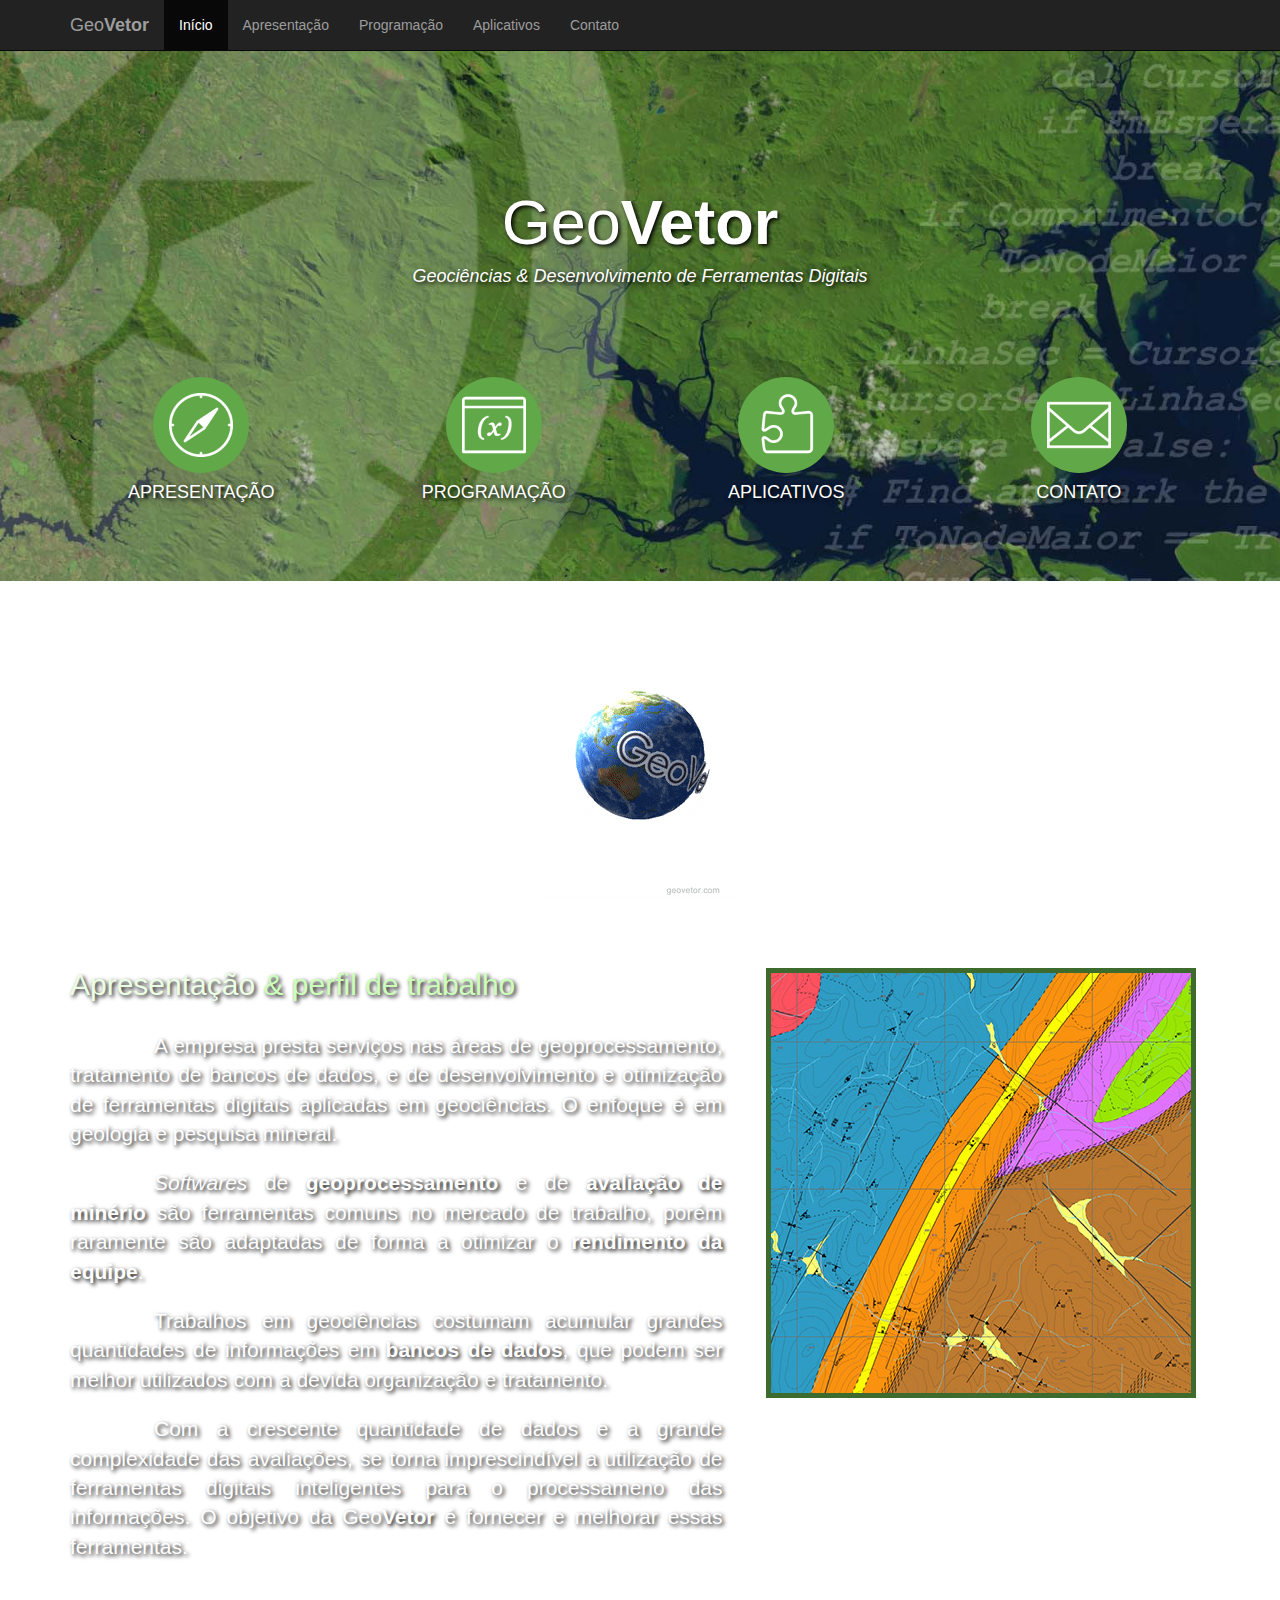
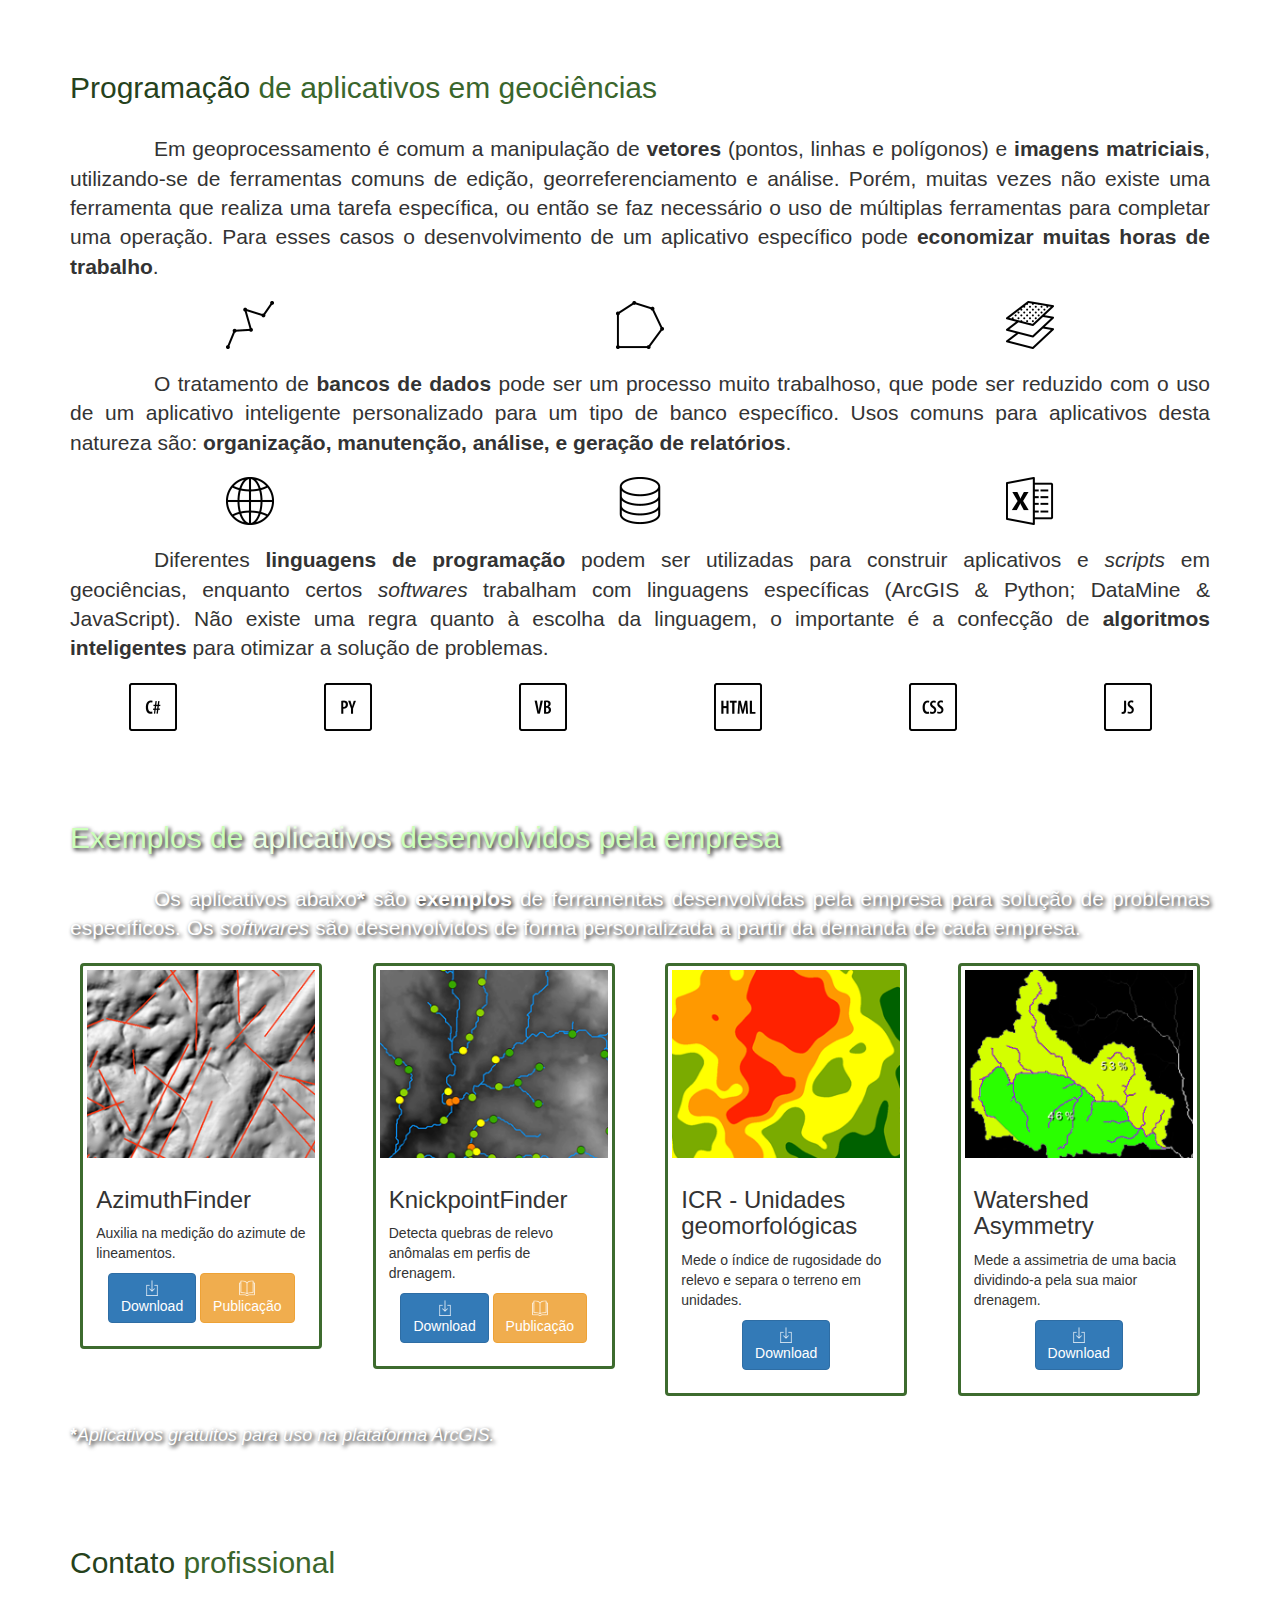
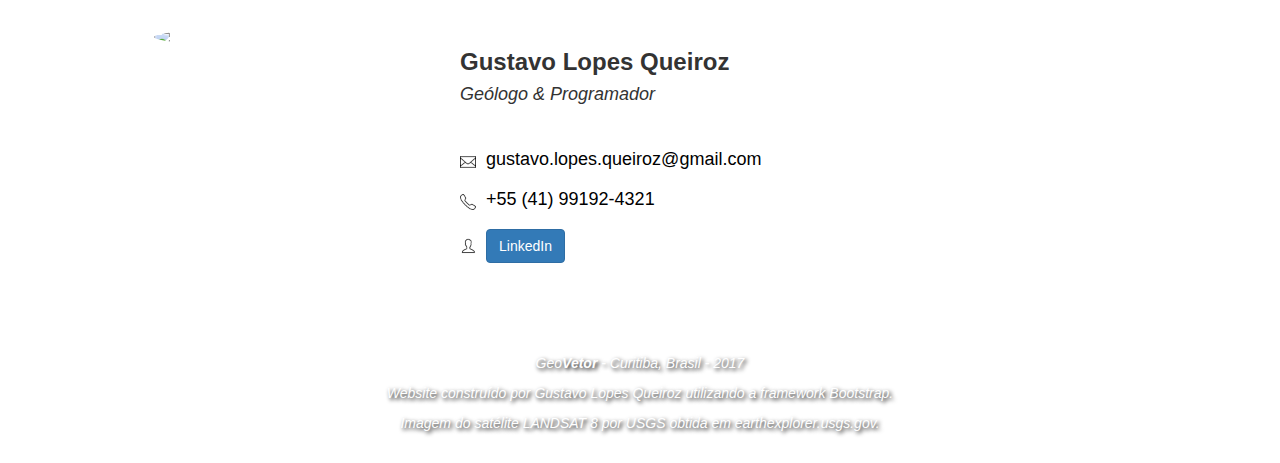
==== index.html @ a627d60a "Geovetor site files" ====
<!DOCTYPE html>
<html lang="en">
  <head>
    <meta charset="utf-8">
    <meta http-equiv="X-UA-Compatible" content="IE=edge">
    <meta name="viewport" content="width=device-width, initial-scale=1">
    <!-- The above 3 meta tags *must* come first in the head; any other head content must come *after* these tags -->
    <title>GeoVetor - Geociências & Desenvolvimento de Ferramentas Digitais</title>
    <link rel="icon" href="images/IconGlobeLittle.png">
    
    <!-- Bootstrap -->
    <link href="css/bootstrap.min.css" rel="stylesheet">
    
    <!-- My Stylesheet -->
    <link rel="stylesheet" href="styles.css">
    
    <!-- HTML5 shim and Respond.js for IE8 support of HTML5 elements and media queries -->
    <!-- WARNING: Respond.js doesn't work if you view the page via file:// -->
    <!--[if lt IE 9]>
      <script src="https://oss.maxcdn.com/html5shiv/3.7.2/html5shiv.min.js"></script>
      <script src="https://oss.maxcdn.com/respond/1.4.2/respond.min.js"></script>
    <![endif]-->
    
  </head>
  <body>
  
    <div class="navbar-wrapper">
      <div class="container">

        <nav class="navbar navbar-inverse navbar-fixed-top">
          <div class="container">
            <div class="navbar-header">
              <button type="button" class="navbar-toggle collapsed" data-toggle="collapse" data-target="#navbar" aria-expanded="false" aria-controls="navbar">
                <span class="sr-only">Toggle navigation</span>
                <span class="icon-bar"></span>
                <span class="icon-bar"></span>
                <span class="icon-bar"></span>
              </button>
              <a class="navbar-brand" href="#">Geo<b>Vetor</b></a>
            </div>
            <div id="navbar" class="navbar-collapse collapse">
              <ul class="nav navbar-nav">
                <li class="active"><a href="#">Início</a></li>
                <li><a href="#intro">Apresentação</a></li>
                <li><a href="#code">Programação</a></li>
                <li><a href="#apps">Aplicativos</a></li>
                <li><a href="#contact">Contato</a></li>
              </ul>
            </div>
          </div>
        </nav>

      </div>
    </div>
    
    <div class="jumbotron fixed-bkg">
    <div class="container">
      <br/><br/><br/><br/><br/><br/>
      <h1 class="text-center" style="color:white;text-shadow:2px 2px 4px #000000;">Geo<b>Vetor</b></h1>
      <h4 class="text-center white-shadow"><i>Geociências & Desenvolvimento de Ferramentas Digitais</i></h2>
      <br/><br/><br/><br/>
      
      <div class="row">
          <div class="col-sm-3 col-xs-6"><a style="text-decoration: none;" href="#intro"><button type="button" class="btn green-light circleButton"><img src="images/IconCompass.png"/></button><h4 class="labelButton">Apresentação</h4></a><br></div>
          <div class="col-sm-3 col-xs-6"><a style="text-decoration: none;" href="#code"><button type="button" class="btn green-light circleButton"><img src="images/IconVariable.png"/></button><h4 class="labelButton">Programação</h4></a><br></div>
          <div class="col-sm-3 col-xs-6"><a style="text-decoration: none;" href="#apps"><button type="button" class="btn green-light circleButton"><img src="images/IconApp.png"/></button><h4 class="labelButton">Aplicativos</h4></a><br></div>
          <div class="col-sm-3 col-xs-6"><a style="text-decoration: none;" href="#contact"><button type="button" class="btn green-light circleButton"><img src="images/IconLetter.png"/></button><h4 class="labelButton">Contato</h4></a><br></div>
      </div>

    </div>
    </div>
        
    <img class="img-responsive center-block" src="images/earthOnion.gif">
    
    <p id="intro"/> <br> <br>
    <div class="green fixed-bkg">
    <div class ="container">
            <div class="row">
                
                <div class="col-md-7">
                  <div class="centerText">
                      <h2 class= "green-highlight">Apresentação<span class="green-muted"> & perfil de trabalho</span></h2>
                      <br/>
                      <p class="lead white-shadow text-justify">A empresa presta serviços nas áreas de geoprocessamento, tratamento de bancos de dados, e de desenvolvimento e otimização de ferramentas digitais aplicadas em geociências. O enfoque é em geologia e pesquisa mineral.</p>
                      <p class="lead white-shadow text-justify"><i>Softwares</i> de <b>geoprocessamento</b> e de <b>avaliação de minério</b> são ferramentas comuns no mercado de trabalho, porém raramente são adaptadas de forma a otimizar o <b>rendimento da equipe</b>.</p>
                      <p class="lead white-shadow text-justify">Trabalhos em geociências costumam acumular grandes quantidades de informações em <b>bancos de dados</b>, que podem ser melhor utilizados com a devida organização e tratamento.</p>
                      <p class="lead white-shadow text-justify">Com a crescente quantidade de dados e a grande complexidade das avaliações, se torna imprescindível a utilização de ferramentas digitais inteligentes para o processameno das informações. O objetivo da Geo<b>Vetor</b> é fornecer e melhorar essas ferramentas.</p>
                  </div>
                </div>
                
                <div class="col-md-5">
                  <br>
                  <img class="img-responsive center-block green-img" src="images/feat1.jpg">
                </div>
            
            </div>
        <br>
    </div>
    </div>
    
    <p id="code"/> <br> <br>
    
    <div class="container">
      <div class="centerText">
      <h2 class= "black-highlight">Programação<span class="black-muted"> de aplicativos em geociências</span></h2>
      <br/>
      <p class="lead text-justify">Em geoprocessamento é comum a manipulação de <b>vetores</b> (pontos, linhas e polígonos) e <b>imagens matriciais</b>, utilizando-se de ferramentas comuns de edição, georreferenciamento e análise. Porém, muitas vezes não existe uma ferramenta que realiza uma tarefa específica, ou então se faz necessário o uso de múltiplas ferramentas para completar uma operação. Para esses casos o desenvolvimento de um aplicativo específico pode <b>economizar muitas horas de trabalho</b>.</p>
      
      <div class="row">
        <div class="col-xs-4"><img class="smallImg" src="images/IconLine.png"/></div>
        <div class="col-xs-4"><img class="smallImg" src="images/IconPoly.png"/></div>
        <div class="col-xs-4"><img class="smallImg" src="images/IconLayers.png"/></div>
      </div>
      <br>
      
      <p class="lead text-justify">O tratamento de <b>bancos de dados</b> pode ser um processo muito trabalhoso, que pode ser reduzido com o uso de um aplicativo inteligente personalizado para um tipo de banco específico. Usos comuns para aplicativos desta natureza são: <b>organização, manutenção, análise, e geração de relatórios</b>.</p>

      <div class="row">
        <div class="col-xs-4"><img class="smallImg" src="images/IconGlobe.png"/></div>
        <div class="col-xs-4"><img class="smallImg" src="images/IconDatabase.png"/></div>
        <div class="col-xs-4"><img class="smallImg" src="images/IconExcel.png"/></div>
      </div>
      <br>
      
      <p class="lead text-justify">Diferentes <b>linguagens de programação</b> podem ser utilizadas para construir aplicativos e <i>scripts</i> em geociências, enquanto certos <i>softwares</i> trabalham com linguagens específicas (ArcGIS & Python; DataMine & JavaScript). Não existe uma regra quanto à escolha da linguagem, o importante é a confecção de <b>algoritmos inteligentes</b> para otimizar a solução de problemas.</p>
      
      <div class="row">
        <div class="col-xs-2"><img class="smallImg" src="images/IconCs.png"/></div>
        <div class="col-xs-2"><img class="smallImg" src="images/IconPY.png"/></div>
        <div class="col-xs-2"><img class="smallImg" src="images/IconVB.png"/></div>
        <div class="col-xs-2"><img class="smallImg" src="images/IconHTML.png"/></div>
        <div class="col-xs-2"><img class="smallImg" src="images/IconCSS.png"/></div>
        <div class="col-xs-2"><img class="smallImg" src="images/IconJS.png"/></div>
      </div>
      <br/>
      
      </div>
    </div>

    <p id="apps"/> <br> <br>
    <div class="green fixed-bkg">
        <div class ="container">
            <div class="centerText">
            <h2 class="green-muted">Exemplos de <span class= "green-highlight">aplicativos</span> desenvolvidos pela empresa</h2>
            <br/>
            <p class="lead white-shadow text-justify">Os aplicativos abaixo<b>*</b> são <b>exemplos</b> de ferramentas desenvolvidas pela empresa para solução de problemas específicos. Os <i>softwares</i> são desenvolvidos de forma personalizada a partir da demanda de cada empresa.</p>
            </div>
            <div class="row">
              <div class="col-sm-6 col-md-3">
                <div class="thumbnail center-block">
                  <img src="images/appAz.png" alt="...">
                  <div class="caption">
                    <h3>AzimuthFinder</h3>
                    <p text-justify>Auxilia na medição do azimute de lineamentos.</p>
                    <p class="text-center"><a href="files/azimuth.rar" class="btn btn-primary" role="button"><img class="xs-image" src="images/IconDownload.png"/>Download</a> <a href="http://turmalina.igc.usp.br/scielo.php?script=sci_arttext&pid=S1519-874X2014000100005&lng=en&nrm=iso" class="btn btn-warning" role="button"><img class="xs-image" src="images/IconBook.png"/>Publicação</a></p>
                  </div>
                </div>
              </div>
              <div class="col-sm-6 col-md-3">
                <div class="thumbnail center-block">
                  <img src="images/appKnick.png" alt="...">
                  <div class="caption">
                    <h3>KnickpointFinder</h3>
                    <p text-justify>Detecta quebras de relevo anômalas em perfis de drenagem.</p>
                    <p class="text-center"><a href="files/knickpoints.rar" class="btn btn-primary" role="button"><img class="xs-image" src="images/IconDownload.png"/>Download</a> <a href="http://www.sciencedirect.com/science/article/pii/S0098300414002544" class="btn btn-warning" role="button"><img class="xs-image" src="images/IconBook.png"/>Publicação</a></p>
                  </div>
                </div>
              </div>
              <div class="col-sm-6 col-md-3">
                <div class="thumbnail center-block">
                  <img src="images/appICR.png" alt="...">
                  <div class="caption">
                    <h3>ICR - Unidades geomorfológicas</h3>
                    <p text-justify>Mede o índice de rugosidade do relevo e separa o terreno em unidades.</p>
                    <p class="text-center"><a href="files/ICR.rar" class="btn btn-primary" role="button"><img class="xs-image" src="images/IconDownload.png"/>Download</a></p>
                  </div>
                </div>
              </div>
              <div class="col-sm-6 col-md-3">
                <div class="thumbnail center-block">
                  <img src="images/appWater.png" alt="...">
                  <div class="caption">
                    <h3>Watershed Asymmetry</h3>
                    <p text-justify>Mede a assimetria de uma bacia dividindo-a pela sua maior drenagem.</p>
                    <p class="text-center"><a href="files/watershed.rar" class="btn btn-primary" role="button"><img class="xs-image" src="images/IconDownload.png"/>Download</a></p>
                  </div>
                </div>
              </div>
            </div>
            <h4 class="white-shadow"><b>*</b><i>Aplicativos gratuitos para uso na plataforma ArcGIS.</i></h4>
        <br>
        </div>
    </div>
    
    <p id="contact"/> <br> <br>

    <div class="container">

        <div class="centerText">
            <h2 class= "black-highlight">Contato<span class="black-muted"> profissional</span></h2>
            <br/>
            <p class="lead"></p>
                <div class="row">
                    <div class="col-md-4 col-sm-4"><img class="profilePic img-circle center-block" src="images/profilePic.jpg"/></div>
                    <div class="col-md-8 col-sm-8">
                        <h3><b>Gustavo Lopes Queiroz</b></h3>
                        <h4><i>Geólogo & Programador</i></h4>
                        <br>

                        <div class="media">
                          <div class="media-left media-middle">
                            <img class="media-object xs-image" src="images/IconMail.png">
                          </div>
                          <div class="media-body">
                            <a href="mailto:gustavo.lopes.queiroz@gmail.com" style="text-decoration: none;"><h4 class="media-heading" style="color:black;">gustavo.lopes.queiroz@gmail.com</h4></a>
                          </div>
                        </div>

                        <div class="media">
                          <div class="media-left media-middle">
                            <img class="media-object xs-image" src="images/IconPhone.png">
                          </div>
                          <div class="media-body">
                            <a href="tel:+554191924321" style="text-decoration: none;"><h4 class="media-heading" style="color:black;">+55 (41) 99192-4321</h4></a>
                          </div>
                        </div>

                        <div class="media">
                          <div class="media-left media-middle">
                            <img class="media-object xs-image" src="images/IconProfile.png">
                          </div>
                          <div class="media-body">
                            <a class="btn btn-primary" role="button" href="https://www.linkedin.com/in/gustavo-lopes-queiroz-77b44884?trk=hp-identity-name">LinkedIn</a>
                          </div>
                        </div>
						<br>

                    </div>

                </div>
        </div>

    </div>

    <p id="footer"/> <br> <br>
    <div class="green fixed-bkg">
        <div class ="container">
            <br>
            <footer>
            <i class="text-muted">
            <p class="white-shadow" style="text-align:center">Geo<b>Vetor</b> - Curitiba, Brasil - 2017</p>
            <p class="white-shadow" style="text-align:center">Website construído por Gustavo Lopes Queiroz utilizando a framework <a style="text-decoration: none;" href="http://getbootstrap.com/"><span style="color:white">Bootstrap</span></a>.</p>
            <p class="white-shadow" style="text-align:center">Imagem do satélite LANDSAT 8 por USGS obtida em <a style="text-decoration: none;" href="http://earthexplorer.usgs.gov/"><span style="color:white">earthexplorer.usgs.gov</span></a>.</p>
            </i>
            </footer>
            <br>
        </div>
    </div>
    
    <!-- jQuery (necessary for Bootstrap's JavaScript plugins) -->
    <script src="https://ajax.googleapis.com/ajax/libs/jquery/1.11.3/jquery.min.js"></script>
    <!-- Include all compiled plugins (below), or include individual files as needed -->
    <script src="js/bootstrap.min.js"></script>
    
    <script>
        function sendingMsg()
        {
            document.getElementById("mailMessage").className = "alert alert-info";
            document.getElementById("mailMessage").innerHTML = "Enviando mensagem...";
        }
    </script>
    
    </body>

  </body>
</html>
---- styles.css ----
/*body { overflow-x: hidden;}*/
/* { border: 1px solid red; } */

#main
{
    display:block;
    width:80%;
    padding:50px 10%;
    height:300px;
    background-color:blue;
}

.circleButton {
    width:96px;
    height:96px;
    border-radius:50%;
    display: block;
    margin: 0 auto;
}

.white-shadow{
    color: white;
    text-shadow: 2px 2px 4px #000000;
}

.labelButton
{
    color: white;
    text-shadow: 2px 2px 4px #000000;
    text-transform: uppercase;
    text-align: center;
}

.green-light{
    background-color:#60A848;
}

.jumbotron{
    background-image:url('images/HomeScreen.jpg');
    
    /*background-attachment: fixed;
    background-size: cover;
	background-repeat: no-repeat;
	background-position: center center;*/
}
.green{
    /*background-color:#4F8A3B;
    background-attachment: fixed;
    background-size: cover; */
    background-image: url('images/BackScreen.jpg');
    width:100%;
}
.fixed-bkg{
    background-attachment: scroll;
    background-size: auto;
	background-repeat: repeat;
	background-position: center top;
}
@media (min-width:768px) {
    .fixed-bkg{
        background-attachment: fixed;
        background-size: cover;
        background-repeat: no-repeat;
        background-position: center center;
    }
}

.green-highlight{
    color: #EAFFE3;
    text-shadow: 2px 2px 4px #000000;
}
.green-muted{
    color: #CBFFBA;
    text-shadow: 2px 2px 4px #000000;
}
.green-img{
    border:5px solid #3D6B2E;
}
.black-highlight{
    color: #26421C;
}
.black-muted{
    color: #3A662C;
}
.thumbnail{
    border:3px solid #3D6B2E;
    max-width:242px;
    height:auto;
}
.circleButton>img{
    display: block;
    margin: auto auto;
    width:64px;
    height:64px;
}

.featurette-image{
    width:480px;
    height:auto;
}

.centerText{
    display: block;
    margin: auto;
}

.smallImg{
    display: block;
    margin: auto;
    width:48px;
    height:48px;
}

.xs-image{
    display: block;
    margin: auto;
    width:16px;
    height:16px;
}

.profilePic{
    display: block;
    margin: auto;
    width:100%;
    height:auto;
    max-width:192px;
    max-height:192px;
}

.lead {
    text-indent: 4em;
}
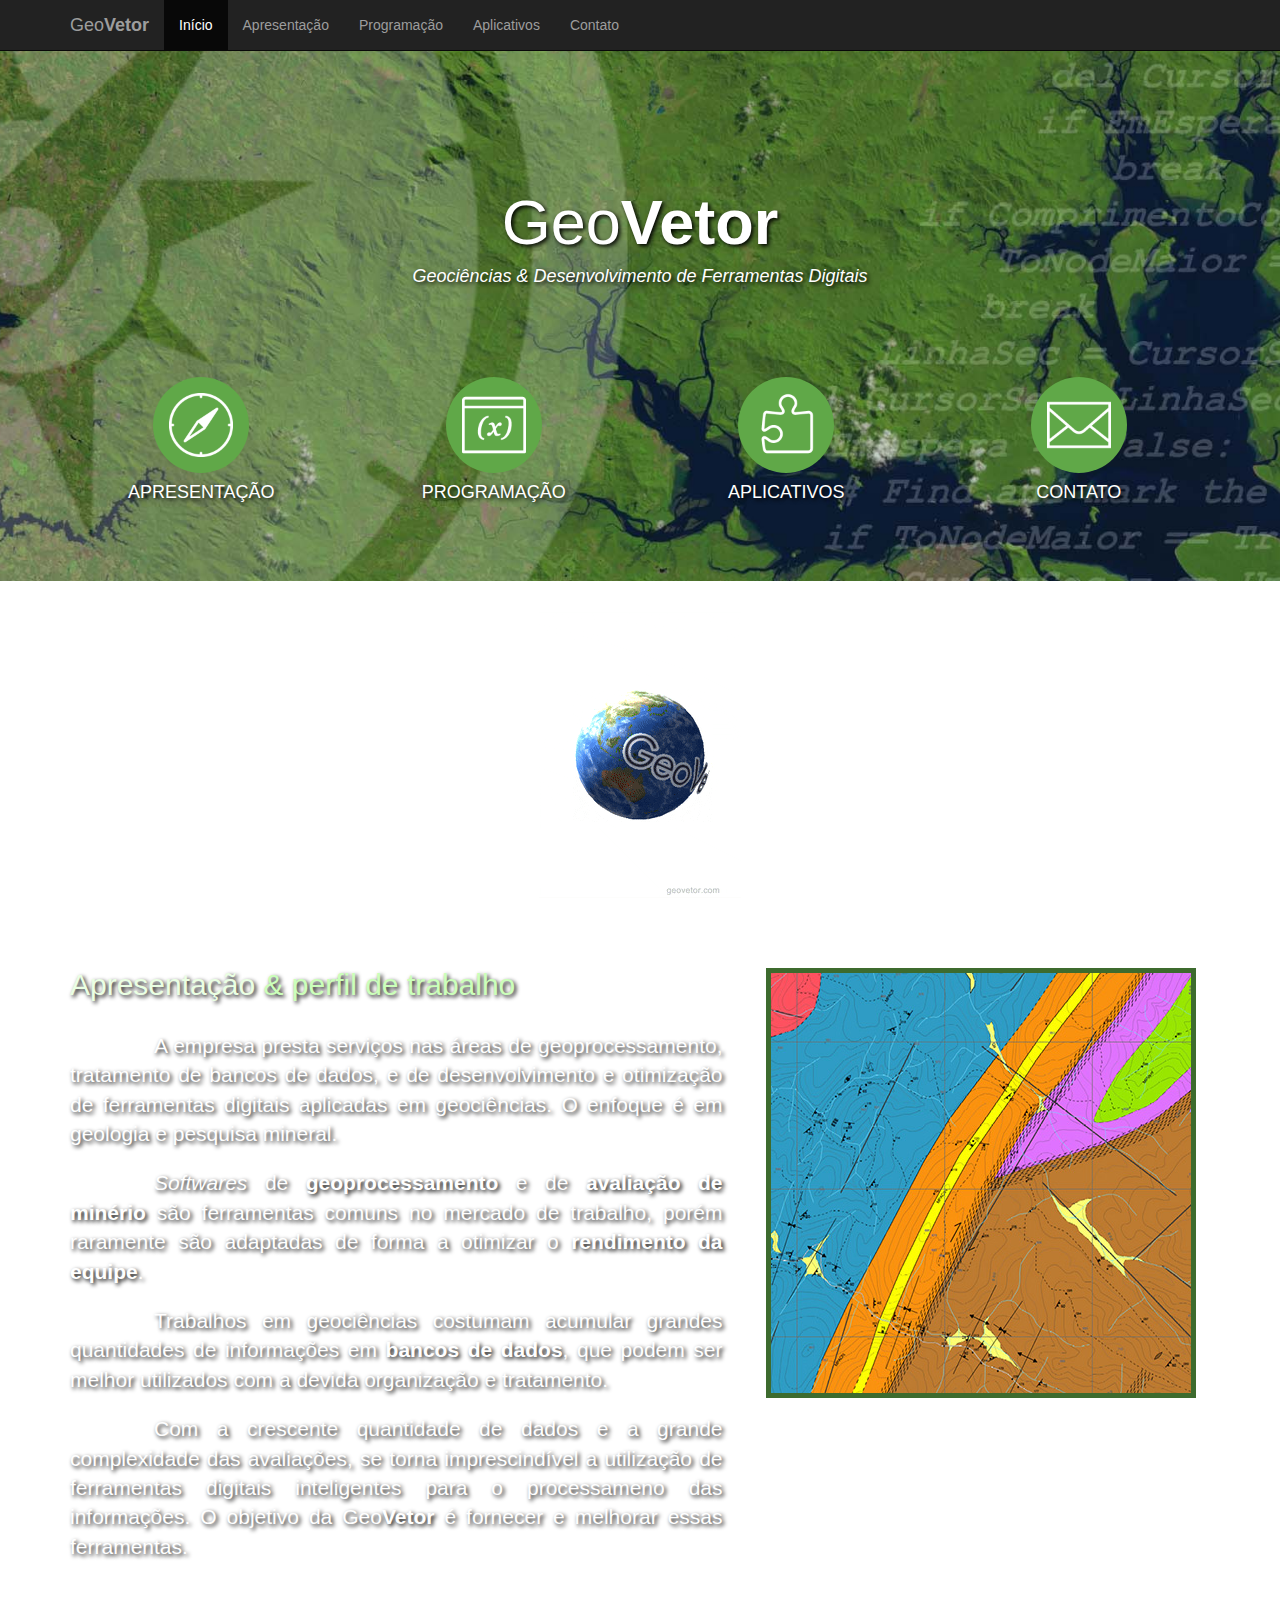
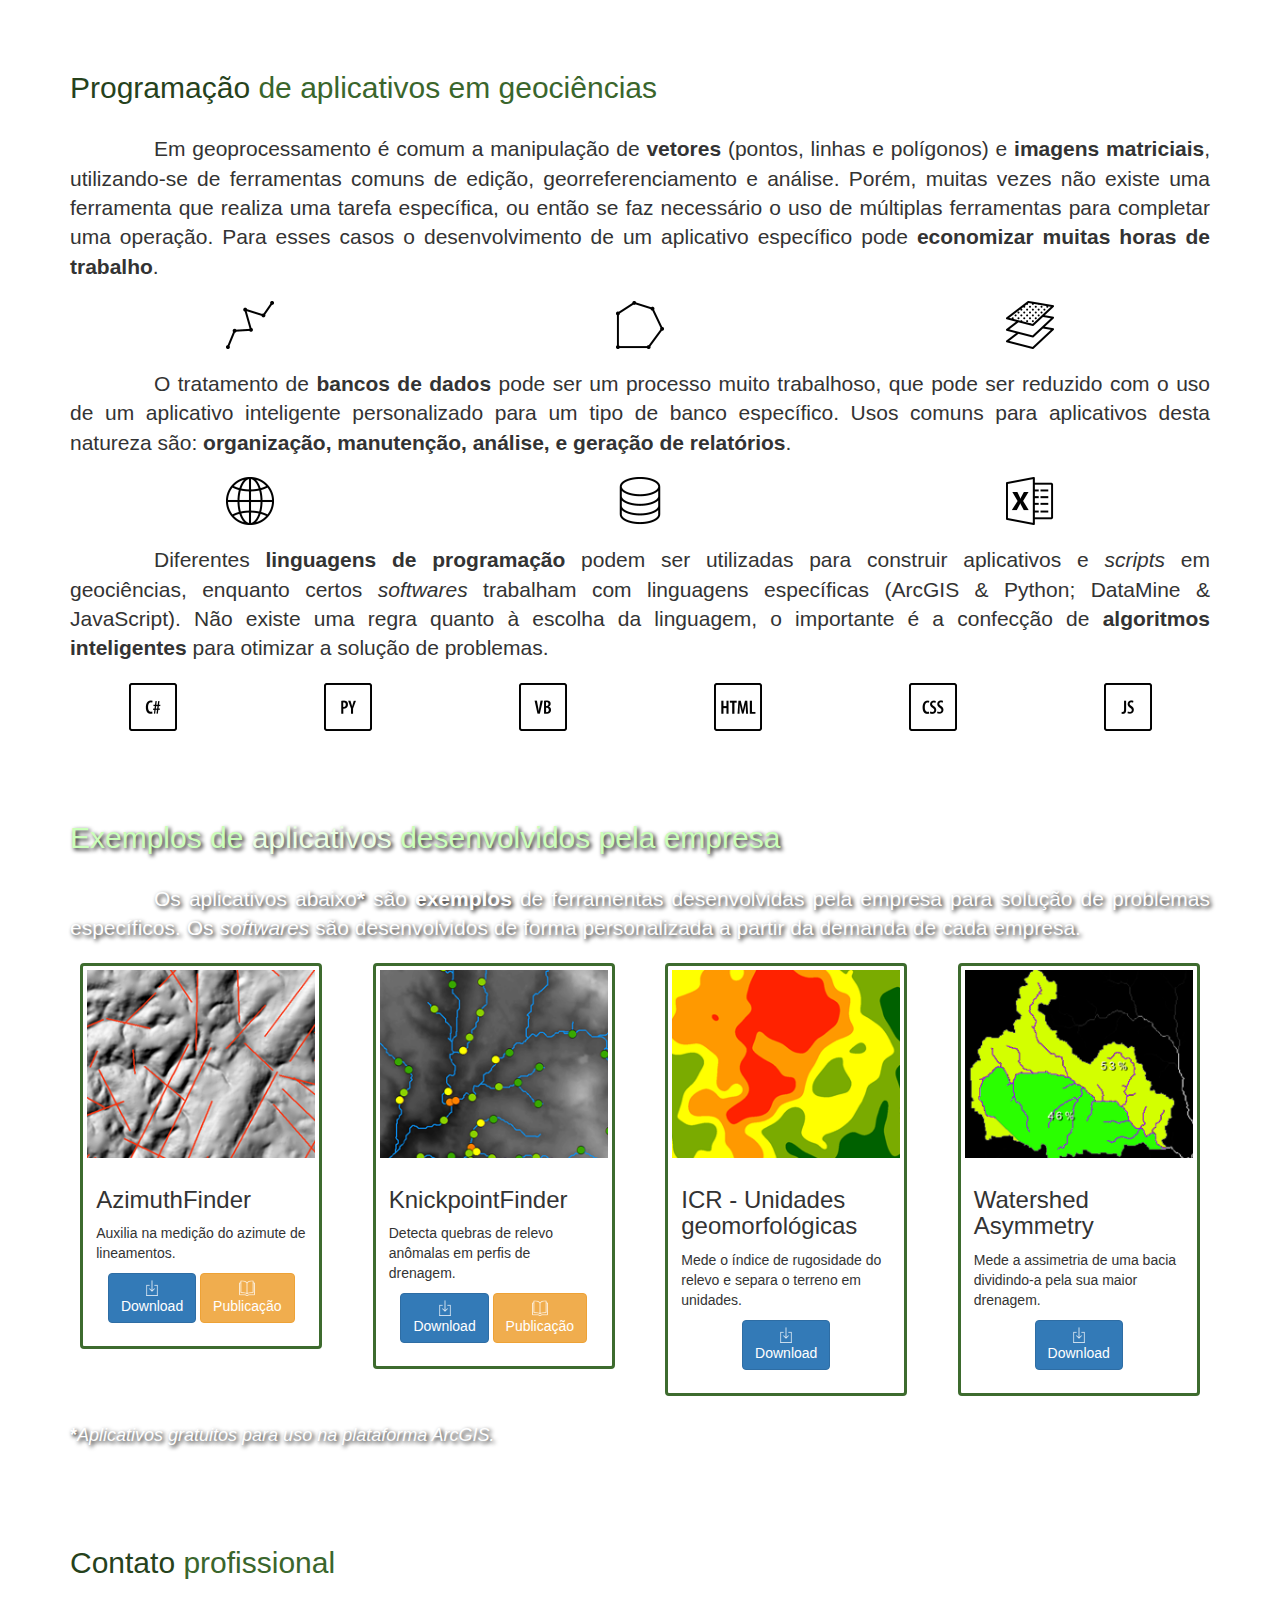
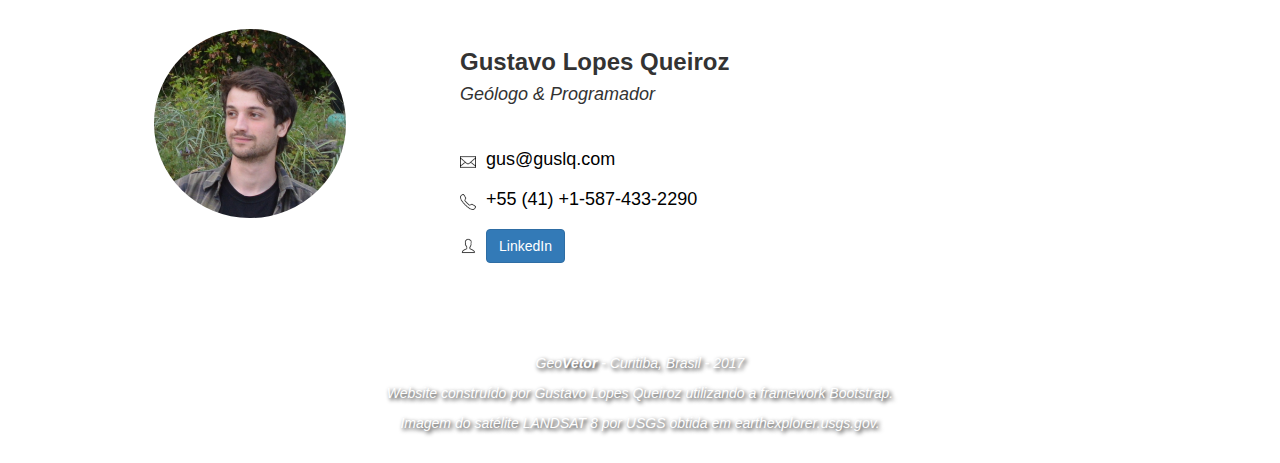
==== commit f673c476: "Profile pic fix and phone update" ====
--- a/index.html
+++ b/index.html
@@ -201,7 +201,7 @@
             <br/>
             <p class="lead"></p>
                 <div class="row">
-                    <div class="col-md-4 col-sm-4"><img class="profilePic img-circle center-block" src="images/profilePic.jpg"/></div>
+                    <div class="col-md-4 col-sm-4"><img class="profilePic img-circle center-block" src="images/profilePic.JPG"/></div>
                     <div class="col-md-8 col-sm-8">
                         <h3><b>Gustavo Lopes Queiroz</b></h3>
                         <h4><i>Geólogo & Programador</i></h4>
@@ -212,7 +212,7 @@
                             <img class="media-object xs-image" src="images/IconMail.png">
                           </div>
                           <div class="media-body">
-                            <a href="mailto:gustavo.lopes.queiroz@gmail.com" style="text-decoration: none;"><h4 class="media-heading" style="color:black;">gustavo.lopes.queiroz@gmail.com</h4></a>
+                            <a href="mailto:gus@guslq.com" style="text-decoration: none;"><h4 class="media-heading" style="color:black;">gus@guslq.com</h4></a>
                           </div>
                         </div>
 
@@ -221,7 +221,7 @@
                             <img class="media-object xs-image" src="images/IconPhone.png">
                           </div>
                           <div class="media-body">
-                            <a href="tel:+554191924321" style="text-decoration: none;"><h4 class="media-heading" style="color:black;">+55 (41) 99192-4321</h4></a>
+                            <a href="tel:+15874332290" style="text-decoration: none;"><h4 class="media-heading" style="color:black;">+55 (41) +1-587-433-2290</h4></a>
                           </div>
                         </div>
 
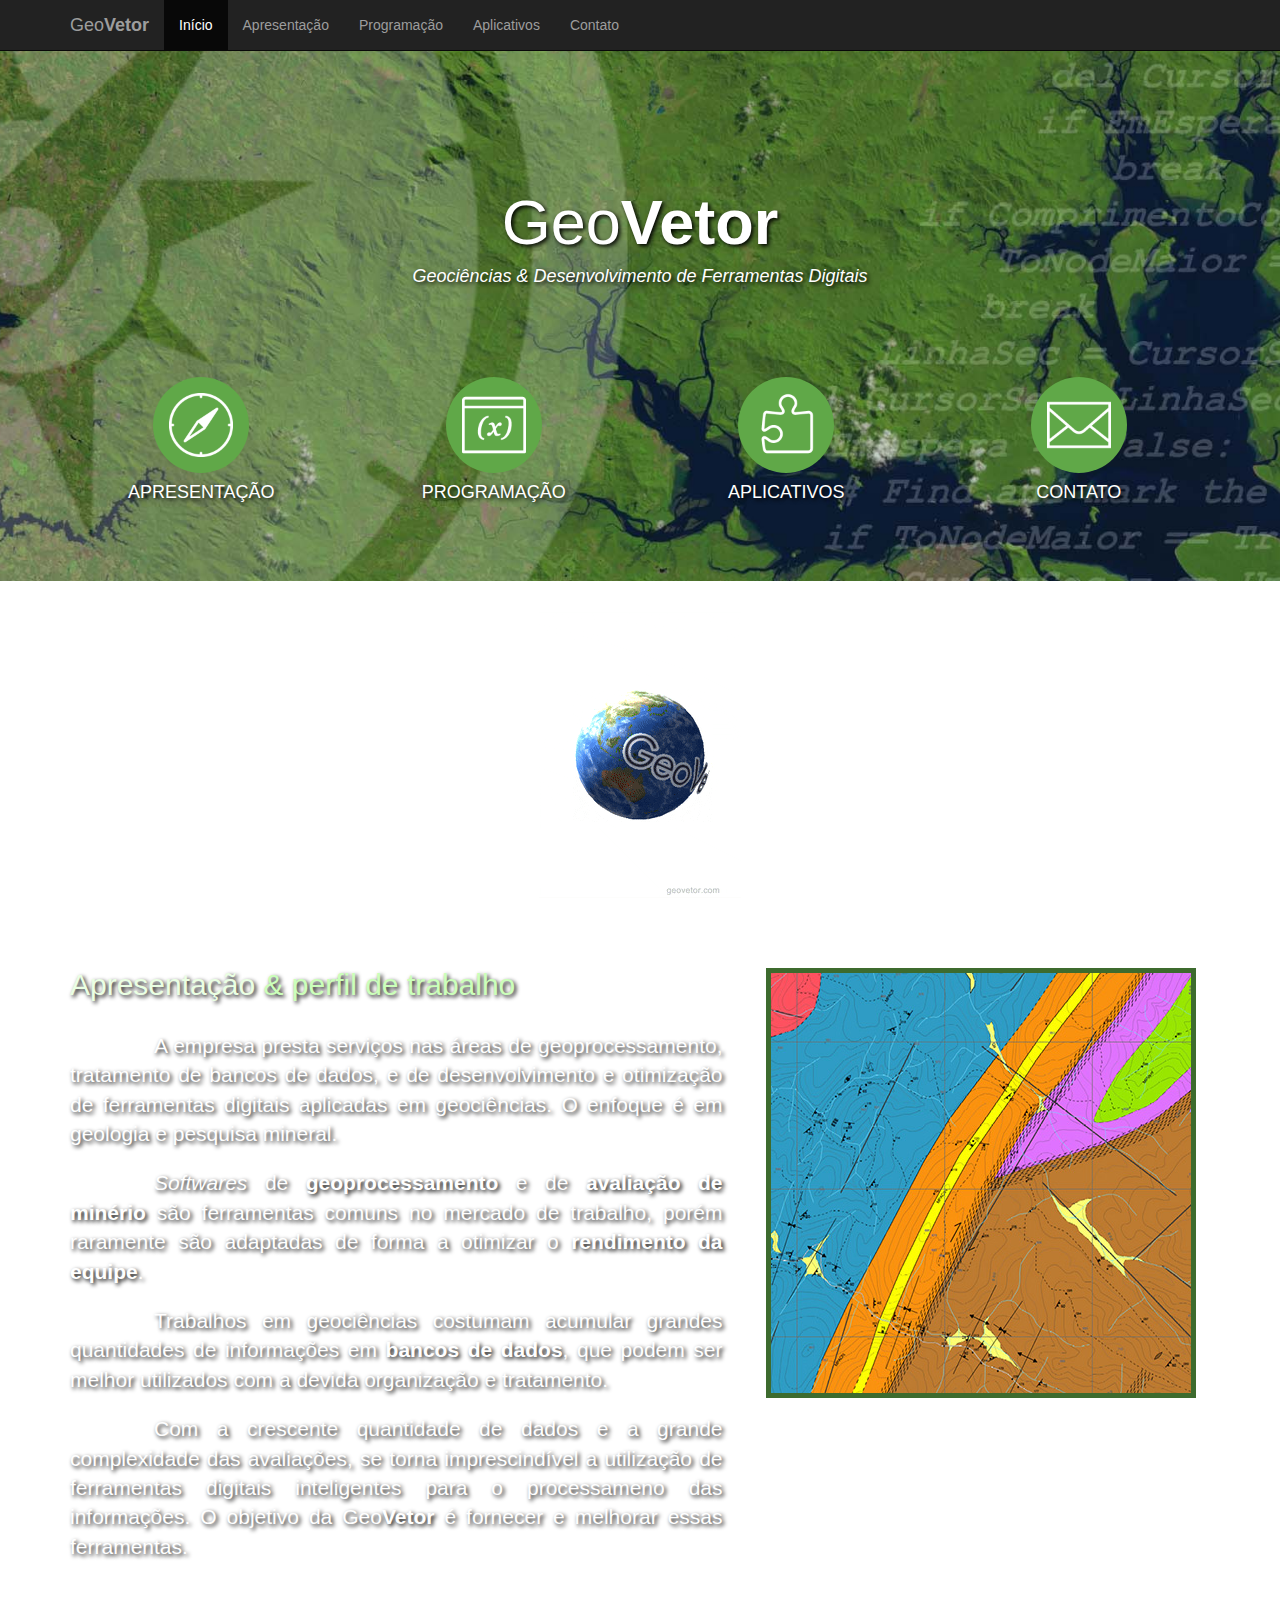
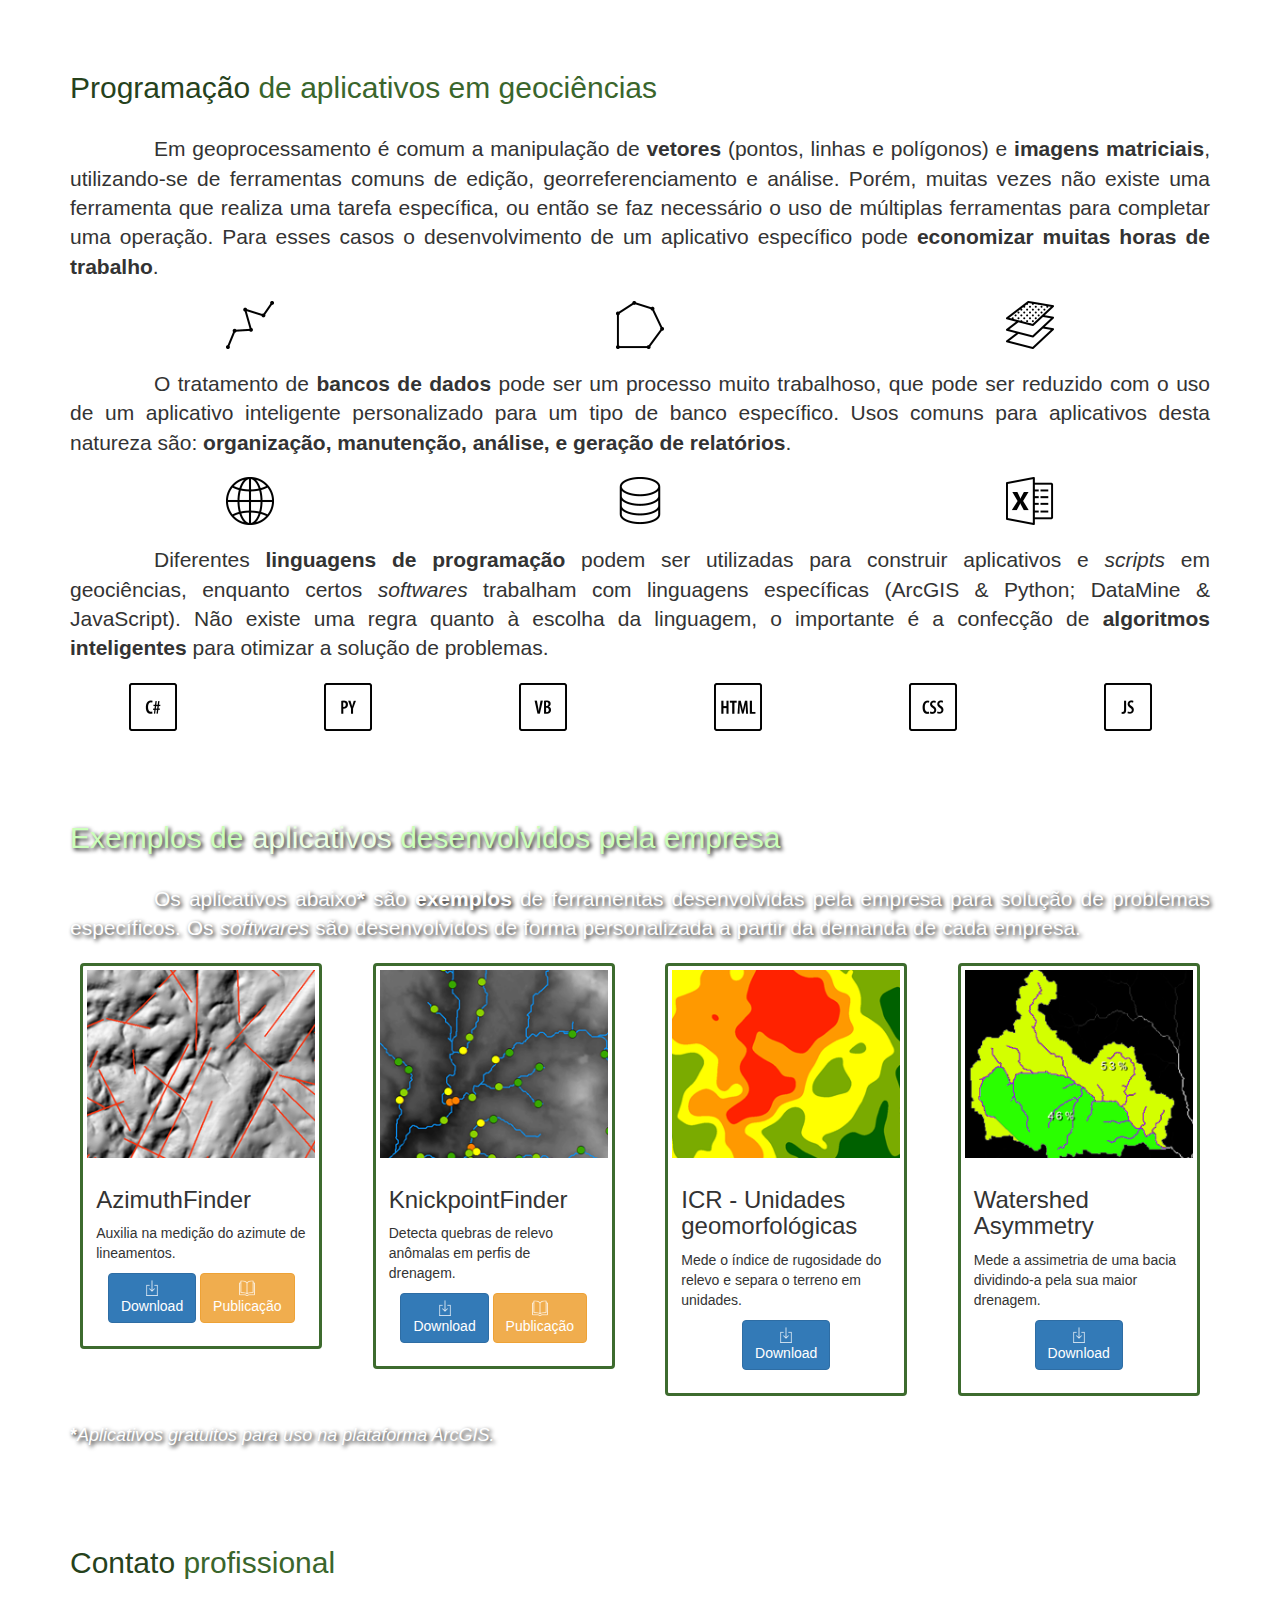
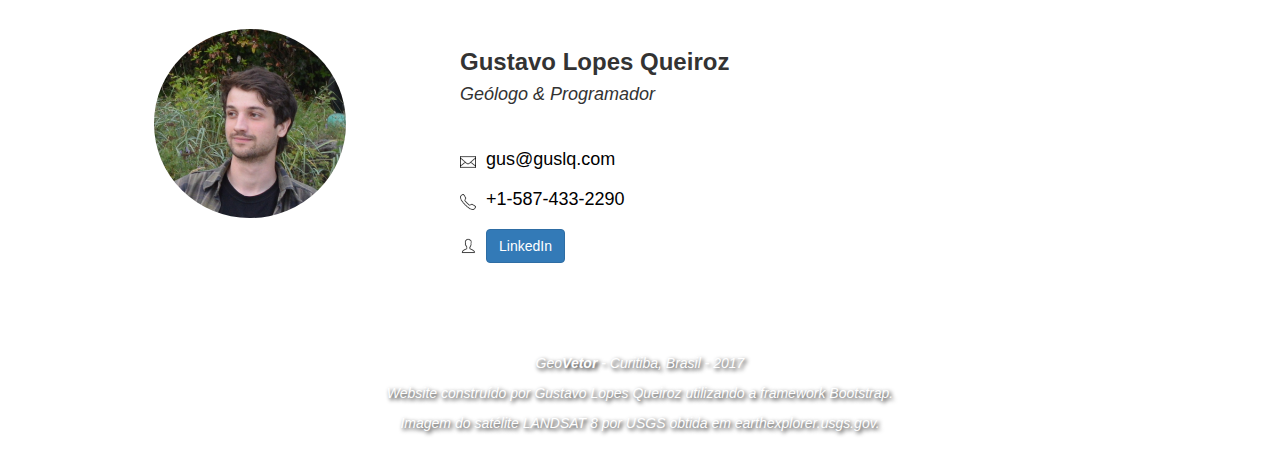
==== commit 33ffb14a: "Phone fix" ====
--- a/index.html
+++ b/index.html
@@ -221,7 +221,7 @@
                             <img class="media-object xs-image" src="images/IconPhone.png">
                           </div>
                           <div class="media-body">
-                            <a href="tel:+15874332290" style="text-decoration: none;"><h4 class="media-heading" style="color:black;">+55 (41) +1-587-433-2290</h4></a>
+                            <a href="tel:+15874332290" style="text-decoration: none;"><h4 class="media-heading" style="color:black;">+1-587-433-2290</h4></a>
                           </div>
                         </div>
 
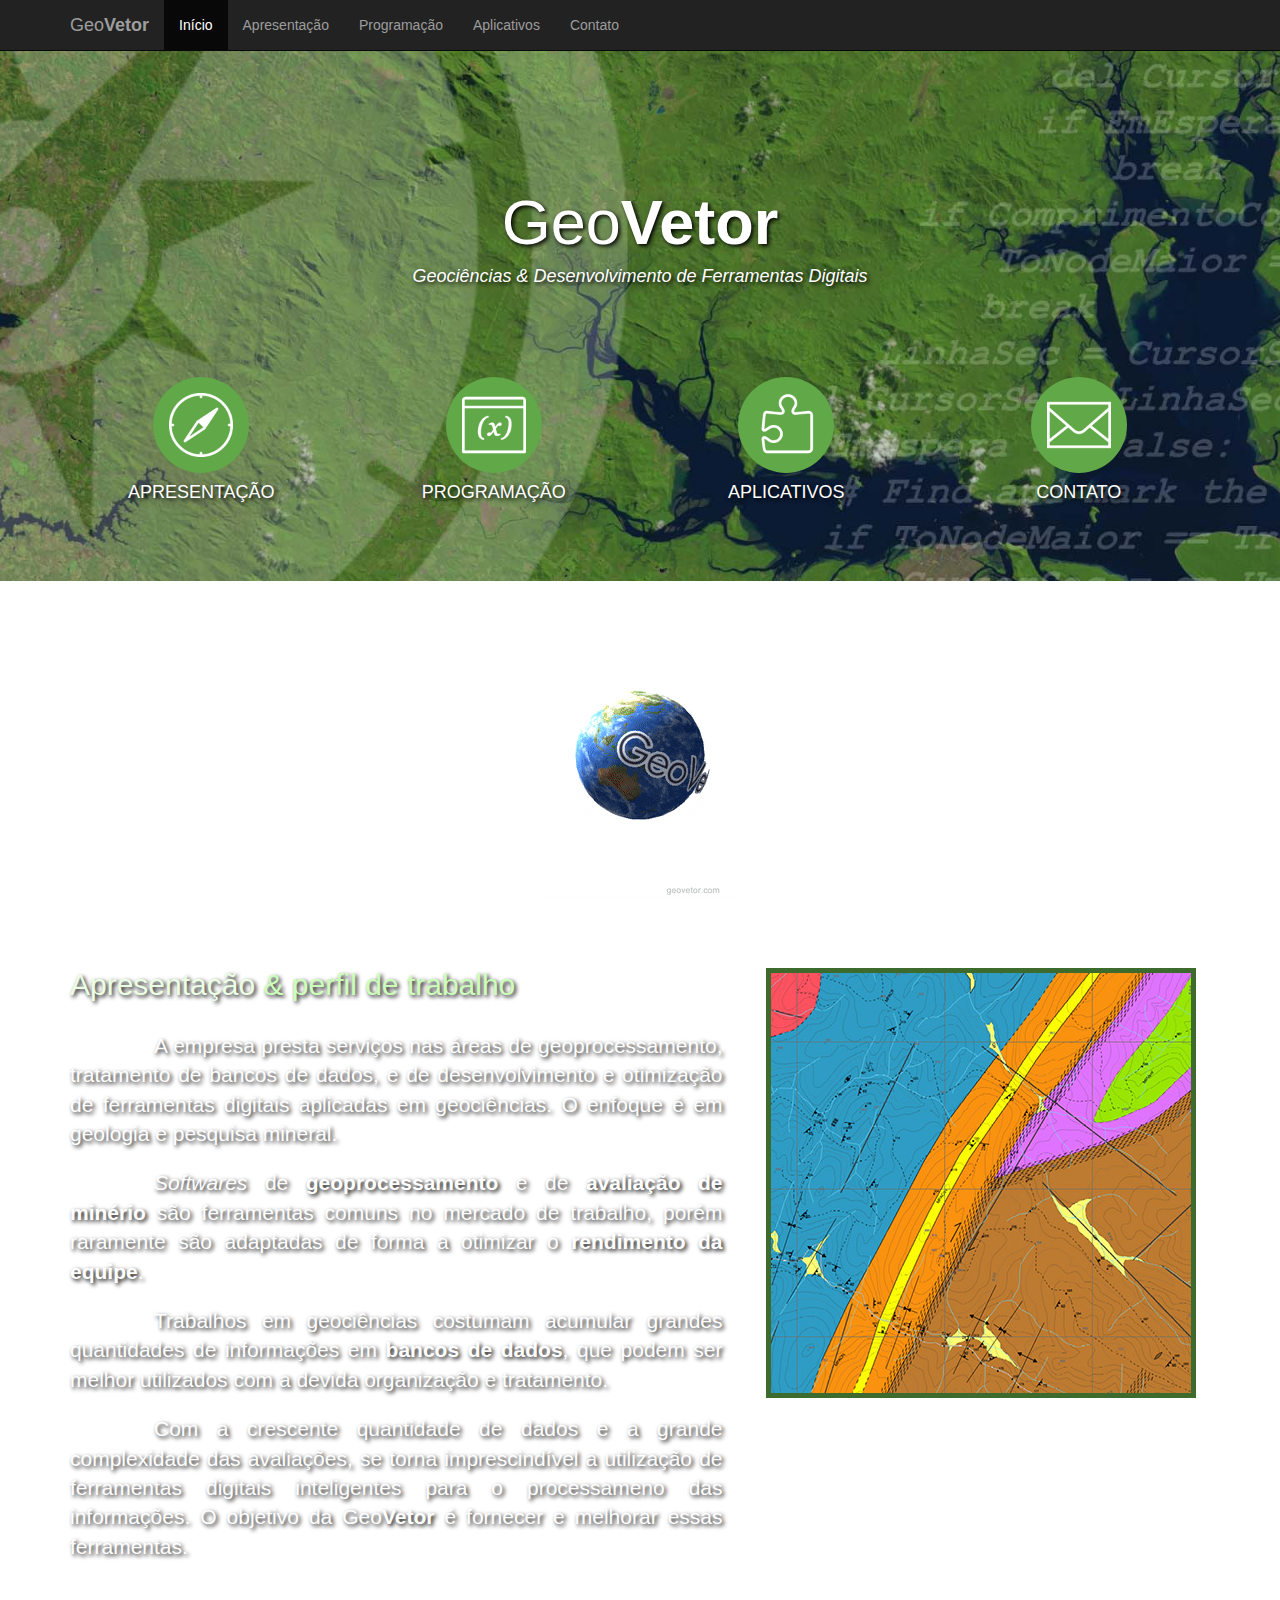
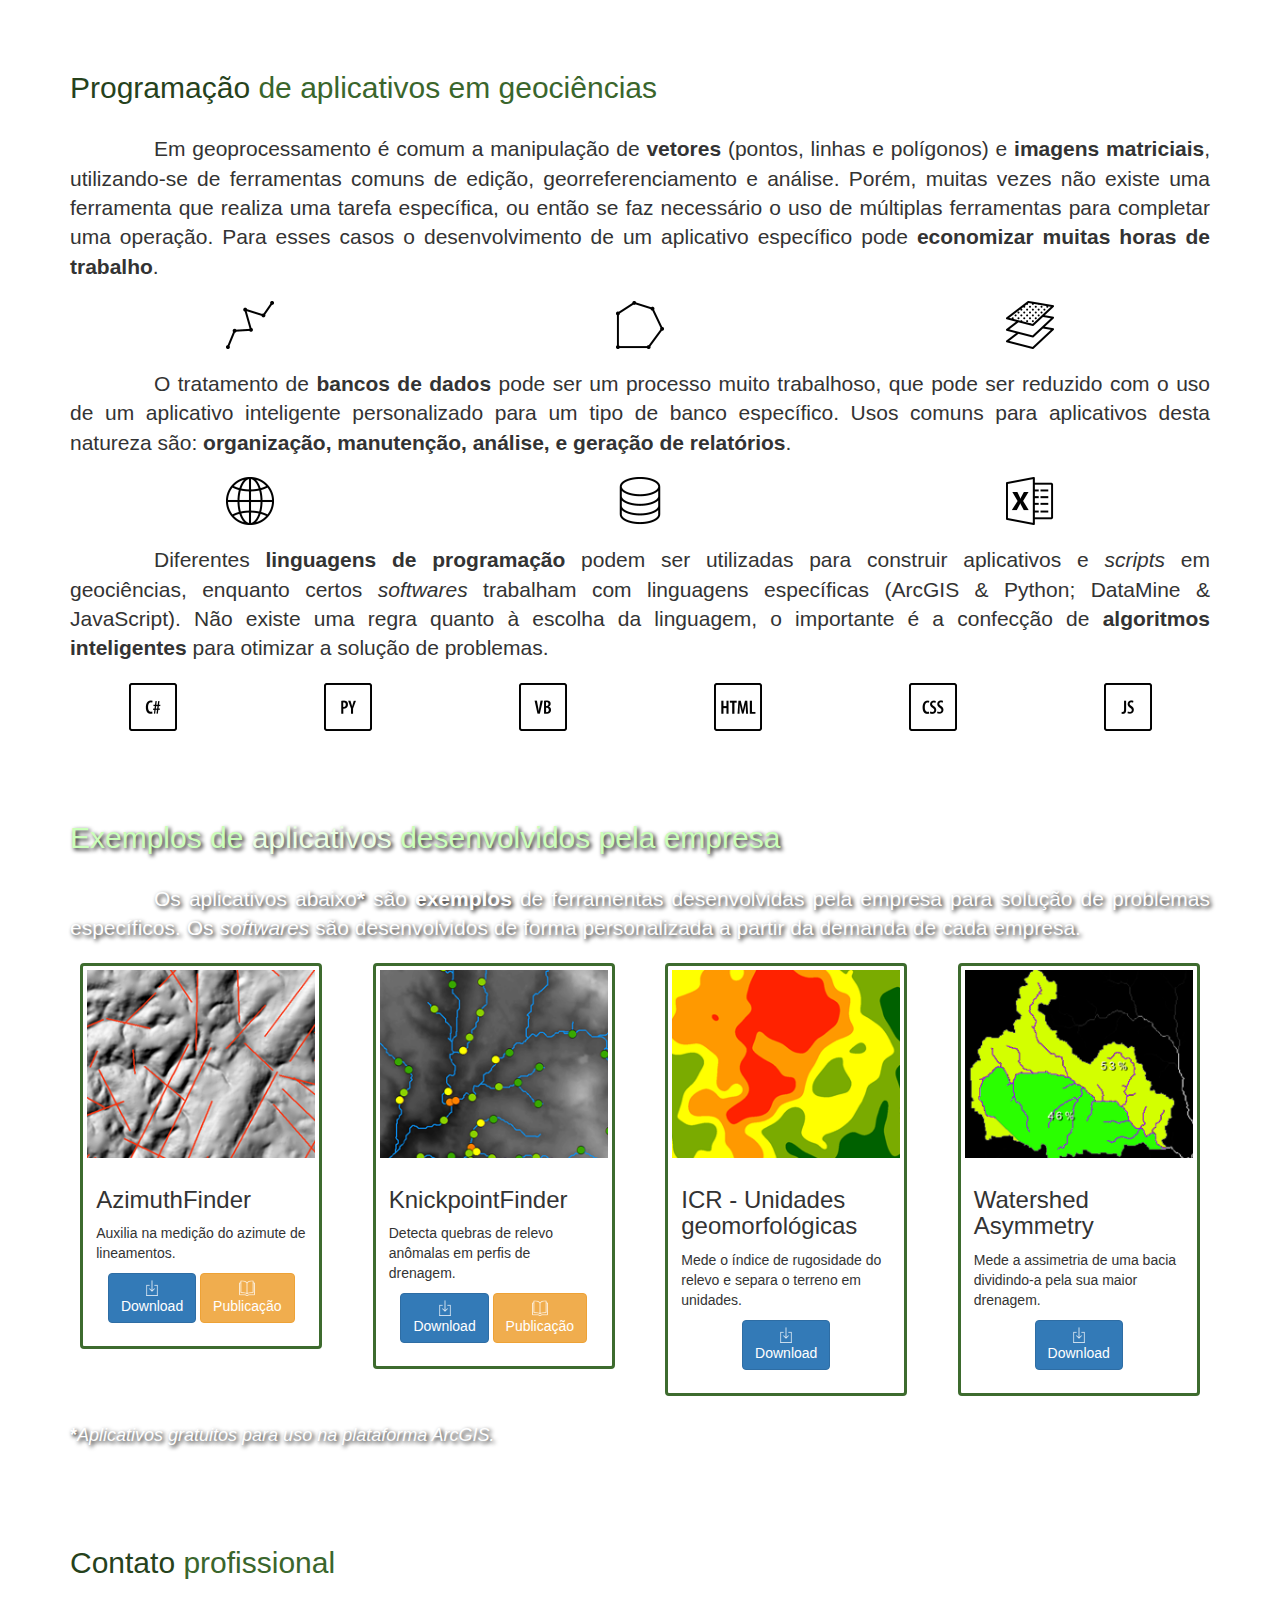
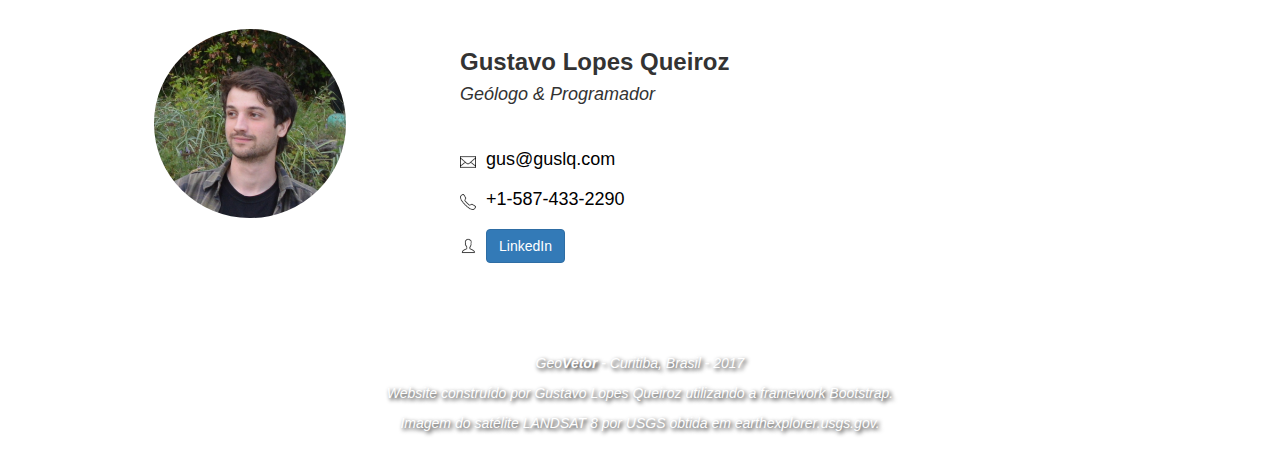
==== commit 915696b1: "Updated KnickpointFinder file and link" ====
--- a/index.html
+++ b/index.html
@@ -162,7 +162,7 @@
                   <div class="caption">
                     <h3>KnickpointFinder</h3>
                     <p text-justify>Detecta quebras de relevo anômalas em perfis de drenagem.</p>
-                    <p class="text-center"><a href="files/knickpoints.rar" class="btn btn-primary" role="button"><img class="xs-image" src="images/IconDownload.png"/>Download</a> <a href="http://www.sciencedirect.com/science/article/pii/S0098300414002544" class="btn btn-warning" role="button"><img class="xs-image" src="images/IconBook.png"/>Publicação</a></p>
+                    <p class="text-center"><a href="files/KnickpointFinder.zip" class="btn btn-primary" role="button"><img class="xs-image" src="images/IconDownload.png"/>Download</a> <a href="http://www.sciencedirect.com/science/article/pii/S0098300414002544" class="btn btn-warning" role="button"><img class="xs-image" src="images/IconBook.png"/>Publicação</a></p>
                   </div>
                 </div>
               </div>
